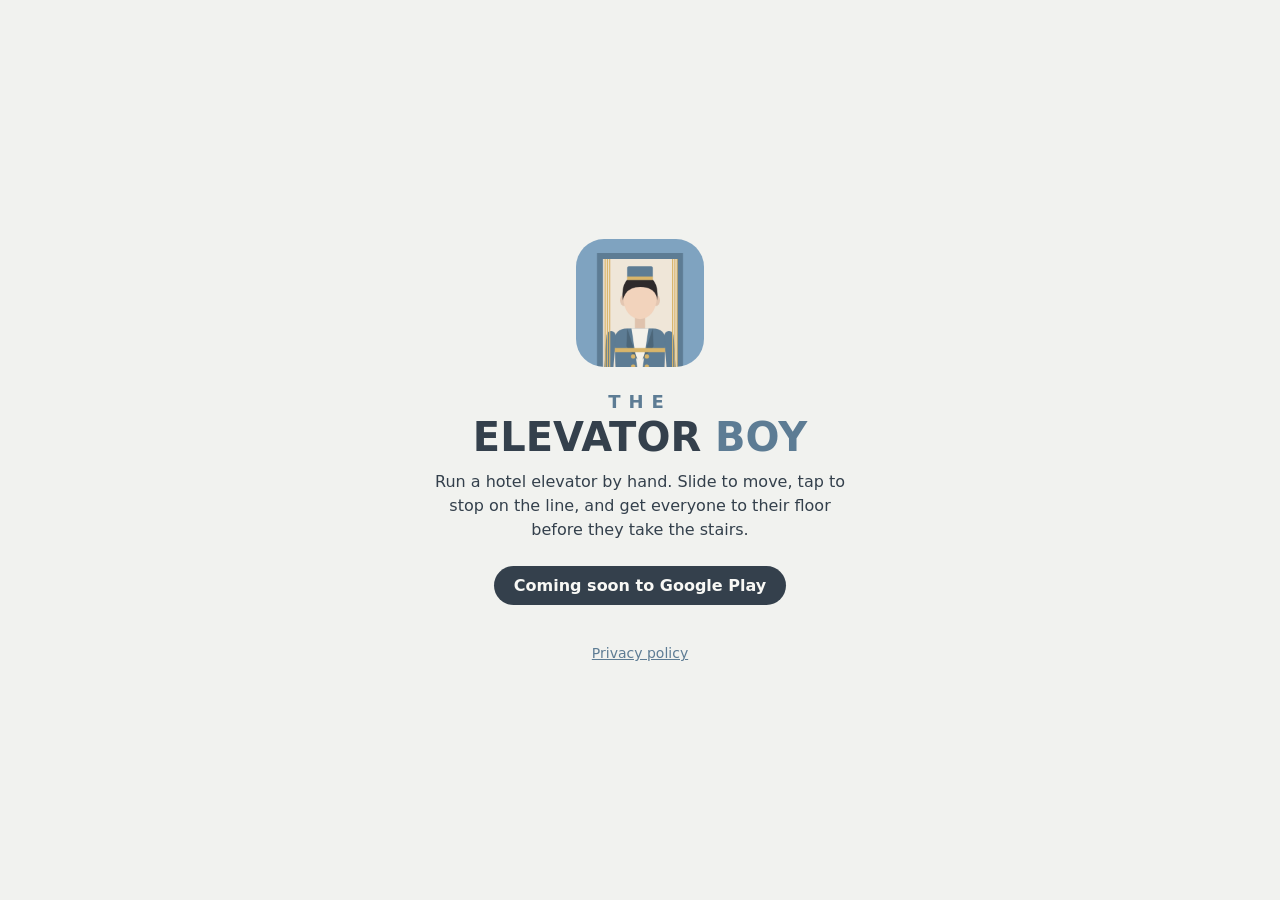
==== index.html @ 618f5651 "Website: landing page and The Elevator Boy privacy policy Co-Authored-By: Claude Opus 5.5 (1M contex" ====
<!doctype html>
<html lang="en">
  <head>
    <meta charset="UTF-8" />
    <meta name="viewport" content="width=device-width, initial-scale=1" />
    <title>The Elevator Boy</title>
    <style>
      body { margin: 0; min-height: 100vh; background: #F1F2EF; color: #34404C; font-family: system-ui, sans-serif; display: flex; flex-direction: column; align-items: center; justify-content: center; padding: 32px 16px; box-sizing: border-box; text-align: center; }
      img { width: 128px; height: 128px; border-radius: 28px; }
      .the { margin: 24px 0 0; font-size: 18px; letter-spacing: 8px; font-weight: 800; color: #5D7C94; }
      h1 { margin: 4px 0 12px; font-size: 40px; line-height: 1.05; font-weight: 800; }
      h1 span { color: #5D7C94; }
      p { max-width: 420px; margin: 0 0 12px; line-height: 1.5; }
      .soon { margin-top: 12px; padding: 10px 20px; border-radius: 999px; background: #34404C; color: #F8F8F5; font-weight: 700; }
      footer { margin-top: 40px; font-size: 14px; }
      a { color: #5D7C94; }
    </style>
  </head>
  <body>
    <img src="elevator-boy/icon.png" alt="The Elevator Boy icon" />
    <div class="the">THE</div>
    <h1>ELEVATOR <span>BOY</span></h1>
    <p>Run a hotel elevator by hand. Slide to move, tap to stop on the line, and get everyone to their floor before they take the stairs.</p>
    <div class="soon">Coming soon to Google Play</div>
    <footer><a href="elevator-boy/privacy.html">Privacy policy</a></footer>
  </body>
</html>
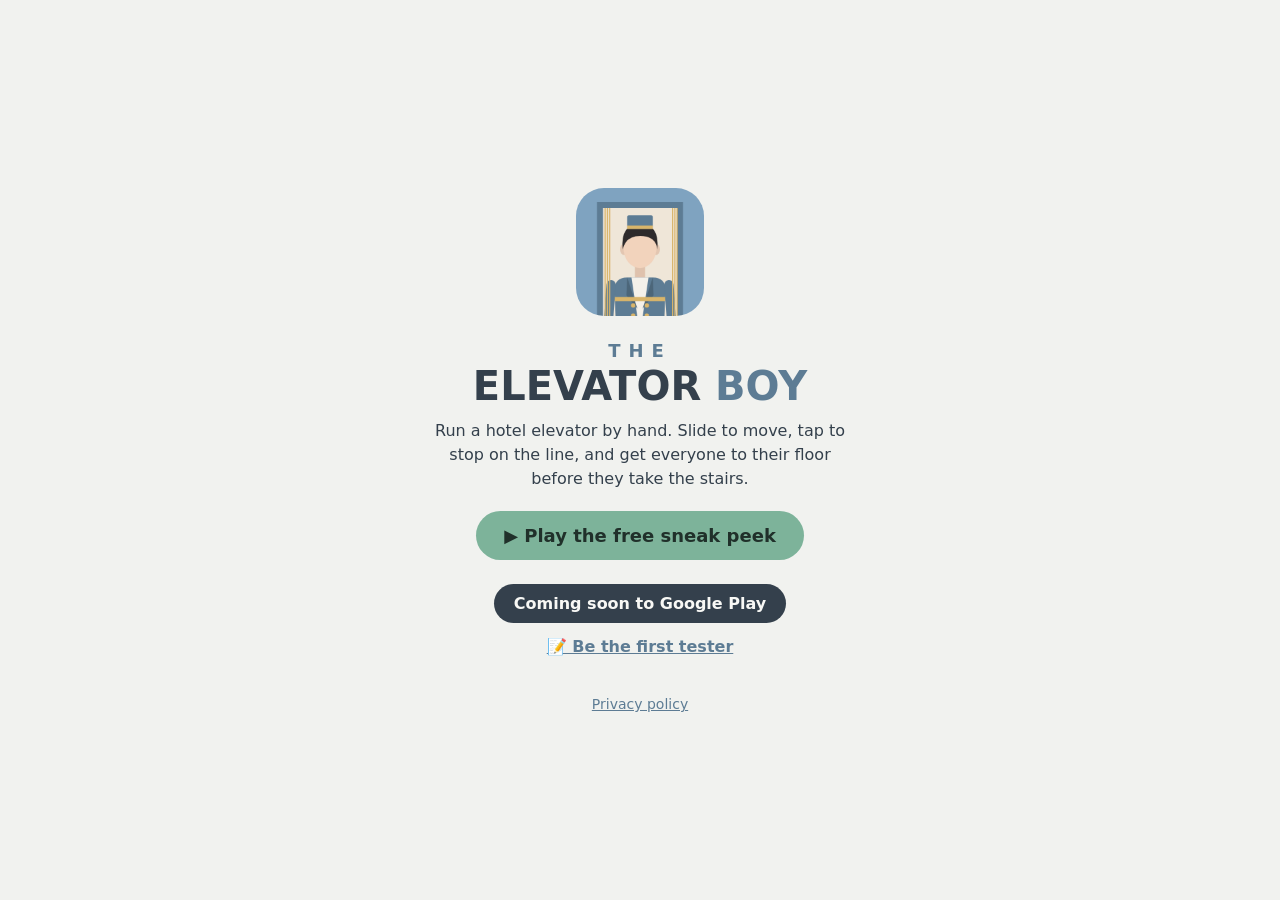
==== commit 2f6f3863: "Elevator Boy sneak peek: playable morning shift at /elevator-boy/play/ with a tester sign-up link Co" ====
--- a/index.html
+++ b/index.html
@@ -11,6 +11,8 @@
       h1 { margin: 4px 0 12px; font-size: 40px; line-height: 1.05; font-weight: 800; }
       h1 span { color: #5D7C94; }
       p { max-width: 420px; margin: 0 0 12px; line-height: 1.5; }
+      .play { display: inline-block; margin: 8px 0 12px; padding: 14px 28px; border-radius: 999px; background: #7DB39A; color: #20302A; font-weight: 800; font-size: 18px; text-decoration: none; }
+      .tester { display: block; margin-top: 14px; font-weight: 700; }
       .soon { margin-top: 12px; padding: 10px 20px; border-radius: 999px; background: #34404C; color: #F8F8F5; font-weight: 700; }
       footer { margin-top: 40px; font-size: 14px; }
       a { color: #5D7C94; }
@@ -21,7 +23,9 @@
     <div class="the">THE</div>
     <h1>ELEVATOR <span>BOY</span></h1>
     <p>Run a hotel elevator by hand. Slide to move, tap to stop on the line, and get everyone to their floor before they take the stairs.</p>
+    <a class="play" href="elevator-boy/play/">▶ Play the free sneak peek</a>
     <div class="soon">Coming soon to Google Play</div>
+    <a class="tester" href="https://docs.google.com/forms/d/e/1FAIpQLSeir0BgA8Qbl5O-tLceab4-bwzH5R8Xb-auZR7pbVuf-hEhTg/viewform">📝 Be the first tester</a>
     <footer><a href="elevator-boy/privacy.html">Privacy policy</a></footer>
   </body>
 </html>
